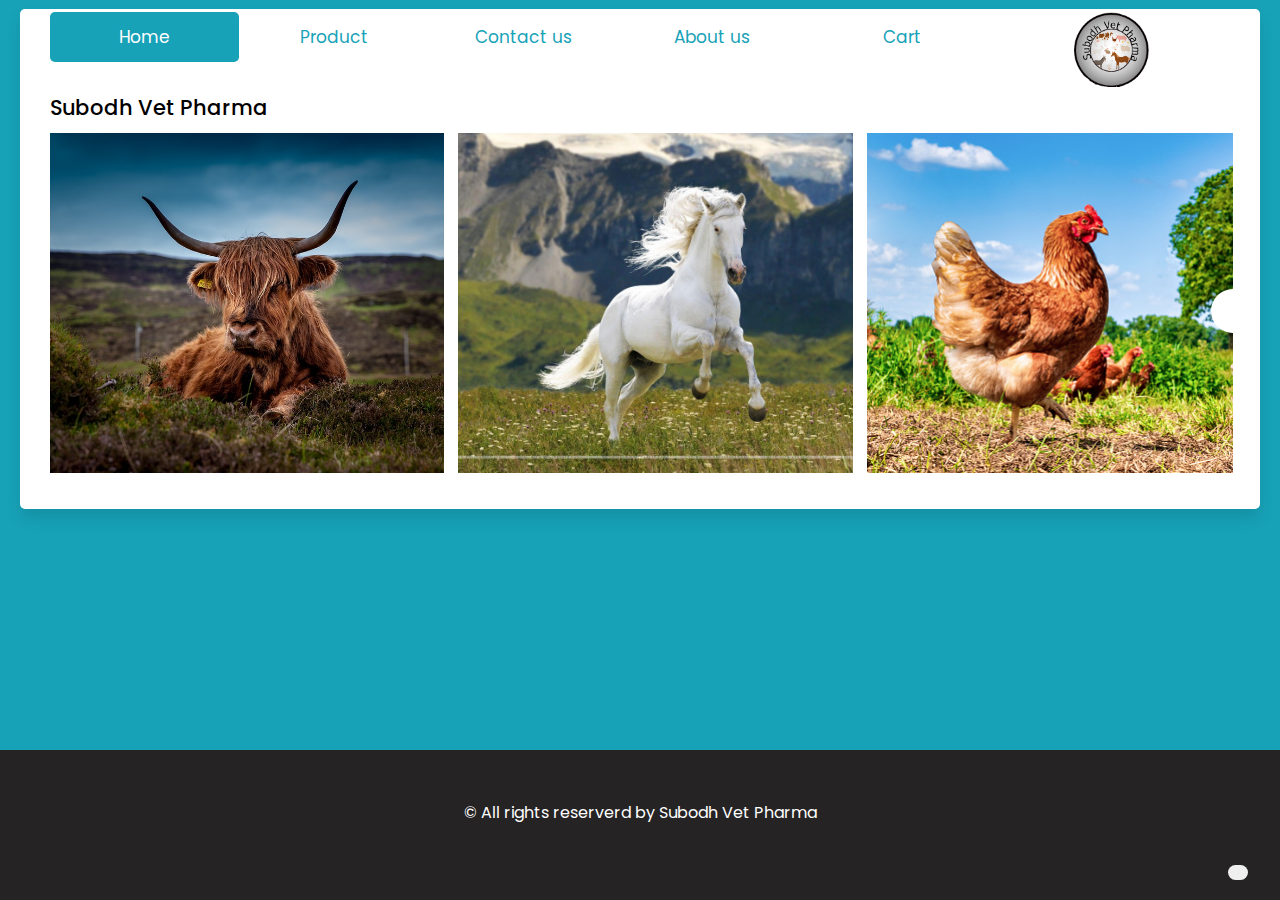
==== index.html @ 76abf984 "ok" ====
<!DOCTYPE html>
<html>
<head>
  <title>Subodh Vet Pharma</title>
  <link rel="shortcut icon" href="images/svp.png" height="10px" width="10px" >
  <meta charset="UTF-8">
    <link rel="stylesheet" href="style/style.css">
    <meta name="viewport" content="width=device-width, initial-scale=1.0">
</head>
<body>
 
  <ul class="notifications"></ul>
  <button class="back-to-top "><ion-icon name="arrow-up-outline"></ion-icon></button>
  <div class="box">
  <div class="wrapper">
   
   
  <a href="#"><img src="images/svp.png" height="80" class="logo"></a>
    <input type="radio" name="slider" checked id="home">
    <input type="radio" name="slider" id="blog">
    <input type="radio" name="slider" id="code">
    <input type="radio" name="slider" id="help">
    <input type="radio" name="slider" id="about">
    <nav>
      <label for="home" class="home">Home</label>
      <label for="blog" class="blog">Product</label>
      <label for="code" class="code">Contact us</label>
      <label for="help" class="help"> About us</label>
      <label for="about" class="about">Cart</label>
      <div class="slider"></div>
    </nav>
    <div>
      <div class="content content-1">
        <div class="title">Subodh Vet Pharma</div>
        <div class="imgslider">
          <ion-icon  id="left" name="arrow-back-outline" class="icon"></ion-icon>
        <div class="carousel">
          <img src="images/animal/cow.png" alt="img" draggable="false">
          <img src="images/animal/horse.png" alt="img" draggable="false">
          <img src="images/animal/hen.png" alt="img" draggable="false">
          <img src="images/animal/dog.png" alt="img" draggable="false">
          <img src="images/animal/cow2.png" alt="img" draggable="false">
          <img src="images/animal/pig .png" alt="img" draggable="false">
          <img src="images/animal/goat.png" alt="img" draggable="false">
          <img src="images/animal/duck.png" alt="img" draggable="false">
          <img src="images/animal/cat.png" alt="img" draggable="false">
         
        </div>
        <ion-icon  id="right" name="arrow-forward-outline" class="icon"></ion-icon>
      </div>
        </div>
      <div class="content content-2">
        <div class="title">All the products available in <i>Subodh-Vet-Pharma</i></div>
        <ol class="products">
          <div class="buttons">
          <li><div class="card" style="float:left;">
            <img class="image" class="image" src="images/1-amoxyvet-150-wsp-100-g1.png" alt="AMOXVET 150 WPS" >
            <h1>AMOXVET</h1>
            <p class="price">Rs100</p>
            <p>this is our products</p>
            <p><button class="btn" id="success">Add to Cart</button></p>
            </div></li>
          <li><div class="card" style="float:left;">
            <img class="image" src="images/1-gentaject-10-inj-100-ml1.png" alt="GENTAJECT 10% Inj" >
            <h1>Gentaject</h1>
           <p class="price">Rs100</p>
            <p>this is our products</p>
            <p><button class="btn" id="success">Add to Cart</button></p>
            </div></li>
          <li><div class="card" style="float:left;clear:none;">
            <img class="image" src="images/1-kepromec-super-inj-10-en-50-ml1.png" alt="KEPROMEC SUPER Inj" style="height: 277px;" >
            <h1>KEPROMEC SUPER</h1>
           <p class="price">Rs100</p>
            <p>this is our products</p>
            <p><button class="btn" id="success" style="margin-top:10px;">Add to Cart</button></p>
            </div></li>
          <li><div class="card" style="float:left;">
            <img class="image" src="images/2-chlor-200-wsp-100-g1.png" alt="CHLOR 200 WSP" >
            <h1>CHLOR</h1>
           <p class="price">Rs100</p>
            <p>this is our products</p>
            <p><button class="btn" id="success">Add to Cart</button></p>
            </div></li>
          <li><div class="card" style="float:left;">
            <img class="image" src="images/5a1502f009629_Fe.B12_Five_71_1_.jpg" alt="Five-fe.B12" >
            <h1>FiveB12</h1>
           <p class="price">Rs100</p>
            <p>this is our products</p>
            <p><button class="btn" id="success">Add to Cart</button></p>
            </div></li>
          <li><div class="card" style="float:left;clear:none;">
            <img class="image" src="images/5cb6c8dda50b4_DHT_Five_25-1.png" alt="images/animal/" >
            <h1>Five-DHT</h1>
           <p class="price">Rs100</p>
            <p>this is our products</p>
            <p><button class="btn" id="success">Add to Cart</button></p>
            </div></li>
          <li><div class="card" style="float:left;">
            <img class="image" src="images/5d47a98e4d4ac_Tylosin_Five-5_1.jpg" alt="images/animal/" >
            <h1>Five-TYLOSIN</h1>
           <p class="price">Rs100</p>
            <p>this is our products</p>
            <p><button class="btn" id="success">Add to Cart</button></p>
            </div></li>
          <li><div class="card" style="float:left;">
            <img class="image" src="images/8-neo-oxy-egg-formula-wsp-100-g-vrijstaand1.jpg" alt="images/animal/" >
            <h1>NEO-OXY</h1>
           <p class="price">Rs100</p>
            <p>this is our products</p>
            <p><button class="btn" id="success">Add to Cart</button></p>
            </div></li>
          <li><div class="card" style="float:left;clear:none;">
            <img class="image" src="images/60a5c3fc696d0_Túi_Five_Anticoccod_A_1kg.jpg" alt="Five-ANTICOCCID.A" >
            <h1>ANTICOCCID.A</h1>
            <p class="price">Rs200</p>
            <p>this is our products</p>
            <p><button class="btn" id="success">Add to Cart</button></p>
            </div></li>
          <li><div class="card" style="float:left;">
            <img class="image" src="images/Amoxy-col-wsp-1000-g-vrij@025x.jpg" alt="images/animal/" >
            <h1>AMOXY-COL WSP</h1>
            <p class="price">Rs200</p>
            <p>this is our products</p>
            <p><button class="btn" id="success">Add to Cart</button></p>
            </div></li>
          <li><div class="card" style="float:left;">
            <img class="image" src="images/Amprolium-20-Oral-1000-ml-vrij@025x.jpg"  alt="AMPROLIUM 20% ORAL" >
            <h1>Amprolium</h1>
            <p class="price">Rs200</p>
            <p>this is our products</p>
            <p><button class="btn" id="success">Add to Cart</button></p>
            </div></li>
          <li><div class="card" style="float:left;clear:none;">
            <img class="image" src="images/Broton 500ml - Front-resize640x948.jpg" alt="images/animal/" >
            <h1>Brotone</h1>
            <p class="price">Rs200</p>
            <p>this is our products</p>
            <p><button class="btn" id="success">Add to Cart</button></p>
            </div></li>


          <li><div class="card"style="float:left;">
            <img class="image" src="images/Calgophos 1l.png" alt="images/animal/" >
            <h1>Calgophos</h1>
            <p class="price">Rs200</p>
            <p>this is our products</p>
            <p><button class="btn" id="success">Add to Cart</button></p>
            </div></li>
          <li><div class="card" style="float:left;">
            <img class="image" src="images/doxy-gen-20-20-100g1.jpg" alt="DOXY-GEN 20/20 WSP" >
            <h1>Doxy-GEN WSP</h1>
            <p class="price">Rs200</p>
            <p>this is our products</p>
            <p><button class="btn" id="success">Add to Cart</button></p>
            </div></li>
        
          <li><div class="card"style="float:left;">
            <img class="image" src="images/kenflox-10-oral-100-1000-ml-20141.jpg" alt="images/animal/" >
            <h1>Kenflox 10 ORAL</h1>
            <p class="price">Rs200</p>
            <p>this is our products</p>
            <p><button class="btn" id="success">Add to Cart</button></p>
            </div></li>
       
         
          <li><div class="card" style="float:left;">
            <img class="image" src="images/Ketochlor_16oz_510X754_102020.png" alt="images/animal/" >
            <h1>Ketochlor</h1>
            <p class="price">Rs200</p>
            <p>this is our products</p>
            <p><button class="btn" id="success">Add to Cart</button></p>
            </div></li>
          <li><div class="card" style="float:left;">
            <img class="image" src="images/levasol-100-g-03-20141.jpg" alt="images/animal/" >
            <h1>Aevasoul 200 wsp</h1>
            <p class="price">Rs200</p>
            <p>this is our products</p>
            <p><button class="btn" id="success">Add to Cart</button></p>
            </div></li>
          <li><div class="card" style="float:left;clear:none;">
            <img class="image" src="images/medicine_ws_-_aliseryl_ws_-_1000g_jar_and_100g_sachet_2.png" alt="images/animal/" >
            <h1>Aliseryl ws</h1>
            <p class="price">Rs200</p>
            <p>this is our products</p>
            <p><button class="btn" id="success">Add to Cart</button></p>
            </div></li>

          <li><div class="card" style="float:left;">
            <img class="image" src="images/medicine_ws_-_amprocox_ws_-_1000g_jar_and_100g_sachet.png" alt="images/animal/" >
            <h1>Amprocox ws</h1>
            <p class="price">Rs200</p>
            <p>this is our products</p>
            <p><button class="btn" id="success">Add to Cart</button></p>
            </div></li>
          <li><div class="card" style="float:left;">
            <img class="image" src="images/medicine_ws_-_biocillin-200_ws_-_1000g_jar_and_100g_sachet.png" alt="images/animal/" >
            <h1>Biocillin-200 ws</h1>
            <p class="price">Rs200</p>
            <p>this is our products</p>
            <p><button class="btn" id="success">Add to Cart</button></p>
            </div></li>
          <li><div class="card" style="float:left;clear:none;">
            <img class="image" src="images/medicine_ws_-_coli-4800_ws_-_1000g_jar_and_100g_sachet.png" alt="images/animal/" >
            <h1>Coli-4800 ws</h1>
            <p class="price">Rs200</p>
            <p>this is our products</p>
            <p><button class="btn" id="success">Add to Cart</button></p>
            </div></li>

          <li><div class="card"style="float:left;">
            <img class="image" src="images/medicine_ws_-_dimoxan_ws_-_1000g_jar_and_100g_sachet.png" alt="images/animal/" >
            <h1>Dimoxan ws</h1>
            <p class="price">Rs200</p>
            <p>this is our products</p>
            <p><button class="btn" id="success">Add to Cart</button></p>
            </div></li>
          <li><div class="card"style="float:left;">
            <img class="image" src="images/medicine_ws_-_doxin-200_ws_-_1000g_jar_and_100g_sachet.png" alt="images/animal/" >
            <h1>Doxin-200 ws</h1>
            <p class="price">Rs200</p>
            <p>this is our products</p>
            <p><button class="btn" id="success">Add to Cart</button></p>
            </div></li>


           <li><div class="card"style="float:left;clear:none;">
            <img class="image" src="images/medicine_ws_-_gallitrim_ws_-_1000g_jar_and_100g_sachet_1.png" alt="images/animal/" >
            <h1>Gallitrim ws</h1>
            <p class="price">Rs200</p>
            <p>this is our products</p>
            <p><button class="btn" id="success">Add to Cart</button></p>
            </div></li>
          <li><div class="card"style="float:left;">
            <img class="image" src="images/medicine_ws_-_gentadox_ws_-_1000g_jar_and_100g_sachet.png" alt="images/animal/" >
            <h1>Gentadox ws</h1>
            <p class="price">Rs200</p>
            <p>this is our products</p>
            <p><button class="btn" id="success">Add to Cart</button></p>
            </div></li>
       

          <li><div class="card"style="float:left;clear:none;">
            <img class="image" src="images/medicine_ws_-_macrolan_ws_-_1000g_jar_and_100g_sachet.png" alt="images/animal/" >
            <h1>Macrolan ws</h1>
            <p class="price">Rs200</p>
            <p>this is our products</p>
            <p><button class="btn" id="success">Add to Cart</button></p>
            </div></li>
          <li><div class="card"style="float:left;">
            <img class="image" src="images/Mentoforte-Liquid1.jpg" alt="images/animal/" >
            <h1>Mentoforte liquid</h1>
            <p class="price">Rs200</p>
            <p>this is our products</p>
            <p><button class="btn" id="success">Add to Cart</button></p>
            </div></li>
          <li><div class="card"style="float:left;">
            <img class="image" src="images/oxy-200-100-g-03-20141.jpg" alt="images/animal/" >
            <h1>Oxy 200 wsp</h1>
            <p class="price">Rs200</p>
            <p>this is our products</p>
            <p><button class="btn" id="success">Add to Cart</button></p>
            </div></li>
          <li><div class="card"style="float:left;clear:none;">
            <img class="image" src="images/Vimeral 1.2.png" alt="images/animal/" >
            <h1>Vimeral</h1>
            <p class="price">Rs200</p>
            <p>this is our products</p>
            <p><button class="btn" id="success">Add to Cart</button></p>
            </div></li>
          <li><div class="card"style="float:left;">
            <img class="image" src="images/medicine_oral_-_intracox_oral_-_1000ml_-_500ml_-_1000ml.png" alt="images/animal/" >
            <h1>Intracox oral</h1>
            <p class="price">Rs200</p>
            <p>this is our products</p>
            <p><button class="btn" id="success">Add to Cart</button></p>
            </div></li>

          <li><div class="card"style="float:left;">
            <img class="image" src="images/medicine_ws_-_flumesol-200_ws_-_1000g_jar_and_100g_sachet.png" alt="images/animal/" >
            <h1>Flumesol 200 ws</h1>
            <p class="price">Rs200</p>
            <p>this is our products</p>
            <p><button class="btn" id="success"> Add to Cart</button></p>
            </div></li>
          <li><div class="card"style="float:left;clear:none;">
            <img class="image" src="images/medicine_ws_-_leva-200_ws_-_1000g_jar_and_100g_sachet.png" alt="images/animal/" >
            <h1>Leva-200 ws</h1>
            <p class="price">Rs200</p>
            <p>this is our products</p>
            <p><button class="btn" id="success">Add to Cart</button></p>
            </div></li>
          <li><div class="card"style="float:left;">
            <img class="image" src="images/medicine_ws_-_limoxin-400_ws_-_1000g_jar_and_100g_sachet.png" alt="images/animal/" >
            <h1>Limoxin 400 ws</h1>
            <p class="price">Rs200</p>
            <p>this is our products</p>
            <p><button class="btn" id="success">Add to Cart</button></p>
            </div></li>
          <li><div class="card"style="float:left;">
            <img class="image" src="images/medicine_ws_-_nemovit_ws_-_1000g_jar_and_100g_sachet.png" alt="images/animal/" >
            <h1>Nemovit ws</h1>
            <p class="price">Rs200</p>
            <p>this is our products</p>
            <p><button class="btn" id="success">Add to Cart</button></p>
            </div></li>
            <li><div class="card"style="float:left;">
              <img class="image" src="images/Restobal.png" alt="images/animal/" >
              <h1>Restobal</h1>
              <p class="price">Rs200</p>
              <p>this is our products</p>
              <p><button class="btn" id="success">Add to Cart</button></p>
              </div></li>
              <li><div class="card"style="float:left;clear:none;">
                <img class="image" src="images/respzz.png" alt="images/animal/" >
                <h1>Respzz</h1>
                <p class="price">Rs200</p>
                <p>this is our products</p>
                <p><button class="btn" id="success">Add to Cart</button></p>
                </div></li>
              </div>
                </ol>
       <p style="font-size:30px;color:white;">products.</p>
        </div>
      <div class="content content-3">
        <div class="title" >In case of any problem leave us a message below.</div>
        
          <div class="container">
             <div class="column">
                 <div class="container">
      <form >
        <label for="fname">First Name</label>
        <input type="text" id="fname" name="firstname" placeholder="Your name.." required>
    
        <label for="lname">Last Name</label>
        <input type="text" id="lname" name="lastname" placeholder="Your last name.." required>

        <label for="lname">E-mail</label>
        <input type="text" id="E-mail" name="E-mail" placeholder="Your E-mail.." required>

        <label for="country">Country</label>
        <select id="country" name="country" >
          <option value="nepal">Nepal</option>
          <option value="india">India</option>
     
        </select>
    
        <label for="subject">Subject</label>
        <textarea id="subject" name="subject" placeholder="Write something.." style="height:200px"></textarea>
    
        <input type="submit" value="Submit">
    
      </form>
    </div>
  </div>
 
</div>

        </div>
<div class="content content-4">
       
        <div class="our">

        </div>
        
          <div class="about-section">
        
          </div>
          <h2 class="team">Our Team</h2>
        <div class="ox" style="float:left;">
          <img src="images/subodh.png" alt="Govinda" style="width:100%;height:347px;">
          <h1>Govinda Prasad Aryal</h1>
          <p class="title">CEO & Founder</p>          
          <button class="ok" onclick="mail()">Contact</button >
        </div>
        <p style="color:white">subodh is a good boy</p>
        
</div>
    <div class="footer">
   <p class="blank">
    
       <a href="mailto:aryalsubodh4@gmail.com"><ion-icon name="mail-outline" size="large" class="mail"></ion-icon></a>
      <a href="https://www.facebook.com/people/Subodh-Vet-Pharma/100054620477006/"><ion-icon name="logo-facebook" class="facebook" size="large"></ion-icon></a>                              
      <p class="symbol">&copy All rights reserverd by Subodh Vet Pharma</p>
    
    </div>

 <script src="script/script.js"></script>
  <script type="module" src="https://unpkg.com/ionicons@5.5.2/dist/ionicons/ionicons.esm.js"></script>
  <script nomodule src="https://unpkg.com/ionicons@5.5.2/dist/ionicons/ionicons.js"></script>

</body>
</html>
---- style/style.css ----
@import url('https://fonts.googleapis.com/css?family=Poppins:400,500,600,700&display=swap');


*{
  margin: 0;
  padding: 0;
  box-sizing: border-box;
  font-family: 'Poppins', sans-serif;
  
}
body{

  background: #17a2b8;
}
.box {
  padding: 0 20px;
}
::selection{
  background: rgba(23,162,184,0.3);
}
.wrapper{
  
  max-width: 100%;
    width: 100%;
    margin: 9px auto;
    padding: 3px 27px 20px 30px;
    margin-bottom: 160px;
    border-radius: 5px;
    background: #fff;
  box-shadow: 0px 10px 15px rgba(0,0,0,0.1);
}
.wrapper header{
padding-top:5px ;
}
.wrapper nav{
  position: relative;
  width: 80%;
  height: 50px;
  display: flex;
  align-items: center;
}
.wrapper nav label{
  display: block;
  height: 100%;
  width: 100%;
  text-align: center;
  line-height: 50px;
  cursor: pointer;
  position: relative;
  z-index: 1;
  color: #17a2b8;
  font-size: 17px;
  border-radius: 5px;
  margin: 0 5px;
  transition: all 0.3s ease;
}
.wrapper nav label:hover{
  background: rgba(23,162,184,0.3);
}
#home:checked ~ nav label.home,
#blog:checked ~ nav label.blog,
#code:checked ~ nav label.code,
#help:checked ~ nav label.help,
  #about:checked ~ nav label.about{
  color: #fff;
}
nav label .icon{
  padding-right: 7px;
}
nav .slider{
  position: absolute;
  height: 100%;
  width: 20%;
  left: 0;
  bottom: 0;
  z-index: 0;
  border-radius: 5px;
  background: #17a2b8;
  transition: all 0.3s ease;
}
input[type="radio"]{
  display: none;
}
#blog:checked ~ nav .slider{
  left: 20%;
}
#code:checked ~ nav .slider{
  left: 40%;
}
#help:checked ~ nav .slider{
  left: 60%;
}
#about:checked ~ nav .slider{
  left: 80%;
}
div .content{
  display: none;
  background: #fff;
}
#home:checked ~ div .content-1,
#blog:checked ~ div .content-2,
#code:checked ~ div .content-3,
#help:checked ~ div .content-4,
#about:checked ~ div .content-5{
  display: block;
}
div .content .title{
  font-size: 21px;
  font-weight: 500;
  margin: 30px 0 10px 0;
}
div .content p{
text-align: justify;
}
.logo {
  position:absolute; 
margin-top:-15x;
margin-left:80%;
padding-bottom:5px;
z-index: 1;
}

  

.footer{
  width: 100%;
  height: 150px;
  background: #252324;
  position: fixed; left: 0; bottom: 0;
  z-index: -1;
  text-align: center;
  padding-top:30px;
}

.facebook{
  color:black;
  background-color:white;
  border: 0px none;
  border-radius:50px;
  

}
.mail {
  color:black;
  background-color:white;
  border: 0px none;
  border-radius:10px;
}
.mail:hover {
 color: brown;
}
.facebook:hover {
  color:#1877f2;
 
}
.symbol {
  padding-top: 20px;
  color:white;
  border:1px none;
  background-color:  #252324;
}

.card {
  box-shadow: 0 4px 8px 0 rgba(0, 0, 0, 0.2);
  max-width: 300px;
  margin-left:80px;
  margin-bottom: 30px;
  text-align: center;
  height:450px;
}

.price {
  color: grey;
  font-size: 22px;
  text-align: center;
}

.card button {

  padding: 12px;
  color: white;
  background-color: #000;
  text-align: center;
  cursor: pointer;
  width: 100%;
  font-size: 18px;
}

.card button:hover {
  opacity: 0.7;
}
.products li {

  list-style: none;
}
.image{
  height:286px;
  width:300px;
}
.back-to-top {
  position: fixed;
  right: 2rem;
  bottom: 20px;
  border:0px none;
  border-radius: 20px ;
  padding: 10px 10px 5px 10px;
  cursor: pointer;
  transition: opacity 0.5s;
}

.back-to-top:hover {
  opacity: 1;
  background-color: red;
}

input[type=text], select, textarea {
  width: 100%;
  padding: 12px;
  border: 1px solid #ccc;
  border-radius: 10px;
  margin-top: 6px;
  margin-bottom: 16px;
  resize: vertical;
}

input[type=submit] {
  background-color:#17a2b8;
  padding: 12px 20px;
  border: none;
  border-radius: 10px;
  cursor: pointer;
}

.container {
  margin-top: 10px;
  border-radius: 5px;

}
.column {
 
  margin-top: 6px;
  padding: 0% 25%;
}
.ox {
  box-shadow: 0 4px 8px 0 rgba(0, 0, 0, 0.2);
  width: 300px;
  margin-left: 100px;
  text-align: center;
  
}
.ok {
  border: none;
  outline: 10px;
  display: inline-block;
  padding: 10px;
  color: white;
  background-color: #000;
  text-align: center;
  cursor: pointer;
  width: 100%;
  font-size: 20px;
}
.our {
  font-family: Arial, Helvetica, sans-serif;
  margin: 0;
}


.about-section {
text-align: center;
  background-color: #474e5d;
  margin-top: 30px;
  color: white;
}

@media screen and (max-width: 650px) {
  .column {
    width: 100%;
    display: block;
  }
}
.ok:hover, a:hover {
  opacity: 0.7;
}
.team{
 padding-top:30px;
 padding-bottom: 20px;
  text-align:center
}

.b {
  display: flex;
  padding: 0 35px;
  min-height: 100vh;
  align-items: center;
  justify-content: center;
  background: #343F4F;
}
.imgslider{
  display: flex;
  max-width: 1200px;
  position: relative;
}
.imgslider .icon{
  top: 50%;
  height: 44px;
  width: 44px;
  color: #343F4F;
  cursor: pointer;
  font-size: 1.15rem;
  position: absolute;
  text-align: center;
  line-height: 44px;
  background: #fff;
  border-radius: 50%;
  transform: translateY(-50%);
  transition: transform 0.1s linear;
}
.imgslider .icon:active{
  transform: translateY(-50%) scale(0.9);
}
.imgslider .icon:hover{
  background: #f2f2f2;
}
.imgslider .icon:first-child{
  left: -22px;
  display: none;
}
.imgslider .icon:last-child{
  right: -22px;
}
.imgslider .carousel{
  font-size: 0px;
  cursor: pointer;
  overflow: hidden;
  white-space: nowrap;
  scroll-behavior: smooth;
}
.carousel.dragging{
  cursor: grab;
  scroll-behavior: auto;
}
.carousel.dragging img{
  pointer-events: none;
}
.carousel img{
  height: 340px;
  object-fit: cover;
  user-select: none;
  margin-left: 14px;
  width: calc(100% / 3);
}
.carousel img:first-child{
  margin-left: 0px;
}

@media screen and (max-width: 900px) {
  .carousel img{
    width: calc(100% / 2);
  }
}

@media screen and (max-width: 550px) {
  .carousel img{
    width: 100%;
  }
}

.notifications {
  position: fixed;
  top: 0px;
  right: 20px;

}
.notifications :where(.toast, .column) {
  display: flex;
  align-items: center;
  color: white;
}
.notifications .toast {
  width: 400px;
  position: relative;
  overflow: hidden;
  list-style: none;
  border-radius: 5px;
  opacity: 1;
  margin-bottom: 10px;
  background-color:black ;
  justify-content: space-between;
  animation: show_toast 0.3s ease forwards;
}
@keyframes show_toast {
  0% {
    transform: translateX(100%);
  }
  40% {
    transform: translateX(-5%);
  }
  80% {
    transform: translateX(0%);
  }
  100% {
    transform: translateX(-10px);
  }
}
.notifications .toast.hide {
  animation: hide_toast 0.3s ease forwards;
}
@keyframes hide_toast {
  0% {
    transform: translateX(-10px);
  }
  40% {
    transform: translateX(0%);
  }
  80% {
    transform: translateX(-5%);
  }
  100% {
    transform: translateX(calc(100% + 20px));
  }
}
.toast:before {
  position: absolute;
  content: "";
  height: 3px;
  width: 100%;
  bottom: 0px;
  opacity: 1;
  left: 0px;
  animation: progress 5s linear forwards;
}
@keyframes progress {
  100% {
    width: 0%;
  }
}
.toast:before {
  background-color:  #0ABF30;
}
.toast .column span {
  font-size: 1.07rem;
  margin-left: 12px;
}

@media screen and (max-width: 530px) {
  .notifications {
    
    color: white;
  }
  .notifications .toast {
    width: 100%;
    font-size: 1rem;
    margin-left: 20px;
  }
 
  
}
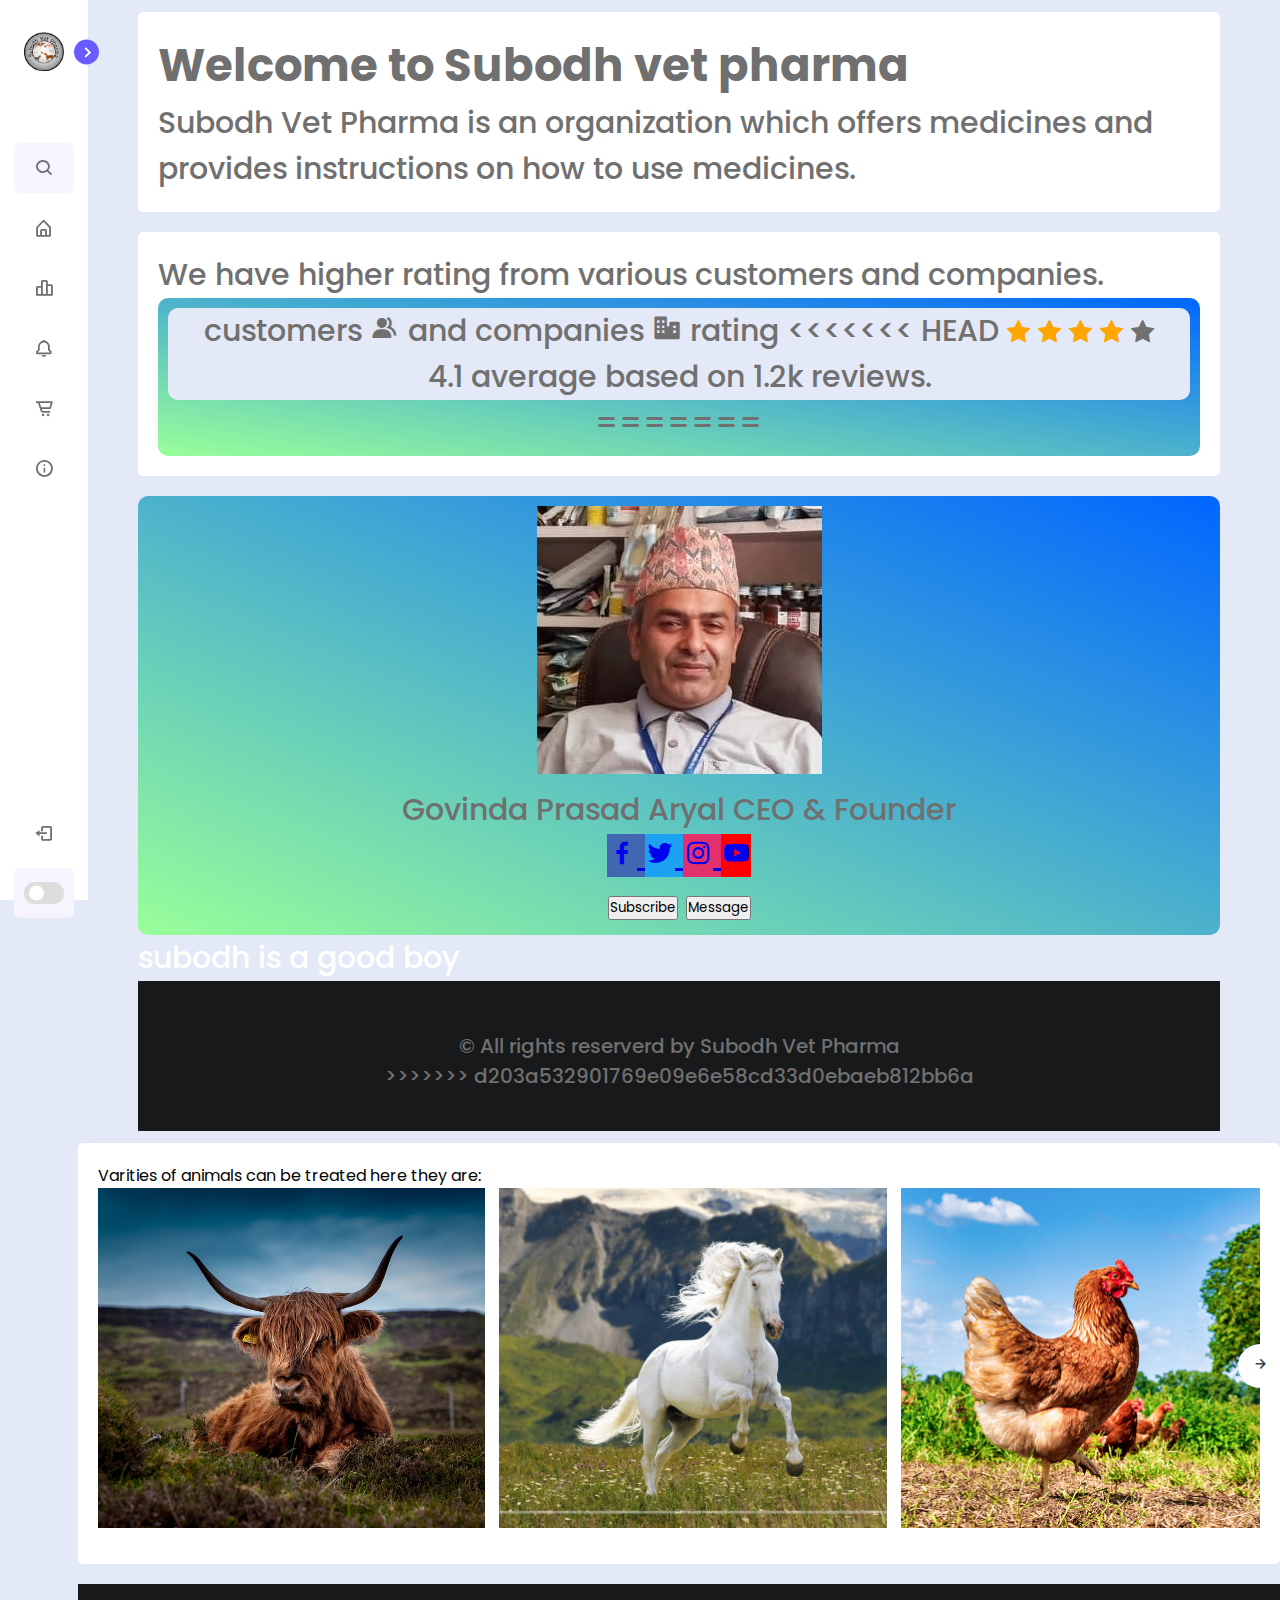
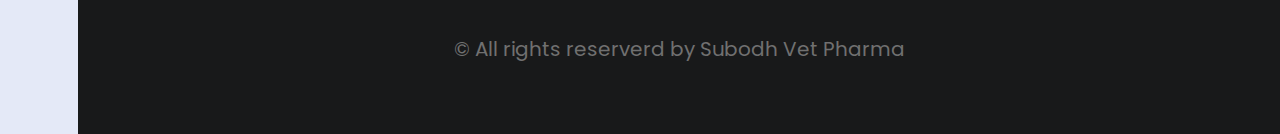
==== commit 9cf264b2: "ok" ====
--- a/index.html
+++ b/index.html
@@ -1,358 +1,134 @@
+
 <!DOCTYPE html>
-<html>
+<html lang="en">
 <head>
-  <title>Subodh Vet Pharma</title>
-  <link rel="shortcut icon" href="images/svp.png" height="10px" width="10px" >
-  <meta charset="UTF-8">
-    <link rel="stylesheet" href="style/style.css">
+    <link rel="stylesheet" href="https://cdnjs.cloudflare.com/ajax/libs/font-awesome/4.7.0/css/font-awesome.min.css">
+    <meta charset="UTF-8">
+    <meta http-equiv="X-UA-Compatible" content="IE=edge">
     <meta name="viewport" content="width=device-width, initial-scale=1.0">
+   
+    <link rel="stylesheet" href="style.css">
+    <link href='https://unpkg.com/boxicons@2.1.1/css/boxicons.min.css' rel='stylesheet'>
+    
+    <title>Subodh Vet Pharma | Home</title> 
 </head>
 <body>
+    <nav class="sidebar close">
+        <header>
+            <div class="image-text">
+                <span class="image">
+                    <img src="images/svp.png" alt="">
+                </span>
+
+                <div class="text logo-text">
+                    <span class="name">Subodh Vet</span>
+                    <span class="name">Pharma</span>
+                    <hr>
+                    <span class="profession">Govinda Aryal</span>
+                </div>
+            </div>
+
+            <i class='bx bx-chevron-right toggle'></i>
+        </header>
+
+        <div class="menu-bar">
+            <div class="menu">
+
+                <li class="search-box">
+                    <i class='bx bx-search icon'></i>
+                    <input id="searchbar" onkeyup="search()" type="text" placeholder="Search...">
+                </li>
+
+                <ul class="menu-links">
+                    <li class="nav-link">
+                        <a href="index.html">
+                            <i class='bx bx-home-alt icon' ></i>
+                            <span class="text nav-text">Home</span>
+                        </a>
+                    </li>
+
+                    <li class="nav-link">
+                        <a href="product.html">
+                            <i class='bx bx-bar-chart-alt-2 icon' ></i>
+                            <span class="text nav-text">Products</span>
+                        </a>
+                    </li>
+
+                    <li class="nav-link">
+                        <a href="news.html">
+                            <i class='bx bx-bell icon'></i>
+                            <span class="text nav-text">News</span>
+                        </a>
+                    </li>
+
+                    <li class="nav-link">
+                        <a href="cart.html">
+                            <i class='bx bx-cart-alt icon' ></i>
+                            <span class="text nav-text">Cart</span>
+                        </a>
+                    </li>
+
+                   
+
+                    <li class="nav-link">
+                        <a href="help.html">
+                            <i class='bx bx-info-circle icon' ></i>
+                            <span class="text nav-text">Help</span>
+                        </a>
+                    </li>
+
+                </ul>
+            </div>
+
+            <div class="bottom-content">
+                <li class="">
+                    <a href="#">
+                        <i class='bx bx-log-out icon' ></i>
+                        <span class="text nav-text">Logout</span>
+                    </a>
+                </li>
+
+                <li class="mode">
+                    <div class="sun-moon">
+                        <i class='bx bx-moon icon moon'></i>
+                        <i class='bx bx-sun icon sun'></i>
+                    </div>
+                    <span class="mode-text text">Dark mode</span>
+
+                    <div class="toggle-switch">
+                        <span class="switch"></span>
+                    </div>
+                </li>
+                
+            </div>
+        </div>
+
+    </nav>
+
+    <section class="home">
+        <div class="text">
+         
+            <div class="container">
+              <h2>Welcome to <span>Subodh vet pharma</span></h2>
+              <p>Subodh Vet Pharma is an organization which offers medicines and provides instructions on how to use medicines.</p>
+            </div>
+
+            <div class="container2">
+We have higher rating from various customers and companies.
+
+<div class="b">
+    <div class="c">
+    <span class="people">customers <i class='bx bxs-group'></i> and companies <i class='bx bxs-business'></i> rating </span>
  
-  <ul class="notifications"></ul>
-  <button class="back-to-top "><ion-icon name="arrow-up-outline"></ion-icon></button>
-  <div class="box">
-  <div class="wrapper">
-   
-   
-  <a href="#"><img src="images/svp.png" height="80" class="logo"></a>
-    <input type="radio" name="slider" checked id="home">
-    <input type="radio" name="slider" id="blog">
-    <input type="radio" name="slider" id="code">
-    <input type="radio" name="slider" id="help">
-    <input type="radio" name="slider" id="about">
-    <nav>
-      <label for="home" class="home">Home</label>
-      <label for="blog" class="blog">Product</label>
-      <label for="code" class="code">Contact us</label>
-      <label for="help" class="help"> About us</label>
-      <label for="about" class="about">Cart</label>
-      <div class="slider"></div>
-    </nav>
-    <div>
-      <div class="content content-1">
-        <div class="title">Subodh Vet Pharma</div>
-        <div class="imgslider">
-          <ion-icon  id="left" name="arrow-back-outline" class="icon"></ion-icon>
-        <div class="carousel">
-          <img src="images/animal/cow.png" alt="img" draggable="false">
-          <img src="images/animal/horse.png" alt="img" draggable="false">
-          <img src="images/animal/hen.png" alt="img" draggable="false">
-          <img src="images/animal/dog.png" alt="img" draggable="false">
-          <img src="images/animal/cow2.png" alt="img" draggable="false">
-          <img src="images/animal/pig .png" alt="img" draggable="false">
-          <img src="images/animal/goat.png" alt="img" draggable="false">
-          <img src="images/animal/duck.png" alt="img" draggable="false">
-          <img src="images/animal/cat.png" alt="img" draggable="false">
-         
-        </div>
-        <ion-icon  id="right" name="arrow-forward-outline" class="icon"></ion-icon>
-      </div>
-        </div>
-      <div class="content content-2">
-        <div class="title">All the products available in <i>Subodh-Vet-Pharma</i></div>
-        <ol class="products">
-          <div class="buttons">
-          <li><div class="card" style="float:left;">
-            <img class="image" class="image" src="images/1-amoxyvet-150-wsp-100-g1.png" alt="AMOXVET 150 WPS" >
-            <h1>AMOXVET</h1>
-            <p class="price">Rs100</p>
-            <p>this is our products</p>
-            <p><button class="btn" id="success">Add to Cart</button></p>
-            </div></li>
-          <li><div class="card" style="float:left;">
-            <img class="image" src="images/1-gentaject-10-inj-100-ml1.png" alt="GENTAJECT 10% Inj" >
-            <h1>Gentaject</h1>
-           <p class="price">Rs100</p>
-            <p>this is our products</p>
-            <p><button class="btn" id="success">Add to Cart</button></p>
-            </div></li>
-          <li><div class="card" style="float:left;clear:none;">
-            <img class="image" src="images/1-kepromec-super-inj-10-en-50-ml1.png" alt="KEPROMEC SUPER Inj" style="height: 277px;" >
-            <h1>KEPROMEC SUPER</h1>
-           <p class="price">Rs100</p>
-            <p>this is our products</p>
-            <p><button class="btn" id="success" style="margin-top:10px;">Add to Cart</button></p>
-            </div></li>
-          <li><div class="card" style="float:left;">
-            <img class="image" src="images/2-chlor-200-wsp-100-g1.png" alt="CHLOR 200 WSP" >
-            <h1>CHLOR</h1>
-           <p class="price">Rs100</p>
-            <p>this is our products</p>
-            <p><button class="btn" id="success">Add to Cart</button></p>
-            </div></li>
-          <li><div class="card" style="float:left;">
-            <img class="image" src="images/5a1502f009629_Fe.B12_Five_71_1_.jpg" alt="Five-fe.B12" >
-            <h1>FiveB12</h1>
-           <p class="price">Rs100</p>
-            <p>this is our products</p>
-            <p><button class="btn" id="success">Add to Cart</button></p>
-            </div></li>
-          <li><div class="card" style="float:left;clear:none;">
-            <img class="image" src="images/5cb6c8dda50b4_DHT_Five_25-1.png" alt="images/animal/" >
-            <h1>Five-DHT</h1>
-           <p class="price">Rs100</p>
-            <p>this is our products</p>
-            <p><button class="btn" id="success">Add to Cart</button></p>
-            </div></li>
-          <li><div class="card" style="float:left;">
-            <img class="image" src="images/5d47a98e4d4ac_Tylosin_Five-5_1.jpg" alt="images/animal/" >
-            <h1>Five-TYLOSIN</h1>
-           <p class="price">Rs100</p>
-            <p>this is our products</p>
-            <p><button class="btn" id="success">Add to Cart</button></p>
-            </div></li>
-          <li><div class="card" style="float:left;">
-            <img class="image" src="images/8-neo-oxy-egg-formula-wsp-100-g-vrijstaand1.jpg" alt="images/animal/" >
-            <h1>NEO-OXY</h1>
-           <p class="price">Rs100</p>
-            <p>this is our products</p>
-            <p><button class="btn" id="success">Add to Cart</button></p>
-            </div></li>
-          <li><div class="card" style="float:left;clear:none;">
-            <img class="image" src="images/60a5c3fc696d0_Túi_Five_Anticoccod_A_1kg.jpg" alt="Five-ANTICOCCID.A" >
-            <h1>ANTICOCCID.A</h1>
-            <p class="price">Rs200</p>
-            <p>this is our products</p>
-            <p><button class="btn" id="success">Add to Cart</button></p>
-            </div></li>
-          <li><div class="card" style="float:left;">
-            <img class="image" src="images/Amoxy-col-wsp-1000-g-vrij@025x.jpg" alt="images/animal/" >
-            <h1>AMOXY-COL WSP</h1>
-            <p class="price">Rs200</p>
-            <p>this is our products</p>
-            <p><button class="btn" id="success">Add to Cart</button></p>
-            </div></li>
-          <li><div class="card" style="float:left;">
-            <img class="image" src="images/Amprolium-20-Oral-1000-ml-vrij@025x.jpg"  alt="AMPROLIUM 20% ORAL" >
-            <h1>Amprolium</h1>
-            <p class="price">Rs200</p>
-            <p>this is our products</p>
-            <p><button class="btn" id="success">Add to Cart</button></p>
-            </div></li>
-          <li><div class="card" style="float:left;clear:none;">
-            <img class="image" src="images/Broton 500ml - Front-resize640x948.jpg" alt="images/animal/" >
-            <h1>Brotone</h1>
-            <p class="price">Rs200</p>
-            <p>this is our products</p>
-            <p><button class="btn" id="success">Add to Cart</button></p>
-            </div></li>
-
-
-          <li><div class="card"style="float:left;">
-            <img class="image" src="images/Calgophos 1l.png" alt="images/animal/" >
-            <h1>Calgophos</h1>
-            <p class="price">Rs200</p>
-            <p>this is our products</p>
-            <p><button class="btn" id="success">Add to Cart</button></p>
-            </div></li>
-          <li><div class="card" style="float:left;">
-            <img class="image" src="images/doxy-gen-20-20-100g1.jpg" alt="DOXY-GEN 20/20 WSP" >
-            <h1>Doxy-GEN WSP</h1>
-            <p class="price">Rs200</p>
-            <p>this is our products</p>
-            <p><button class="btn" id="success">Add to Cart</button></p>
-            </div></li>
-        
-          <li><div class="card"style="float:left;">
-            <img class="image" src="images/kenflox-10-oral-100-1000-ml-20141.jpg" alt="images/animal/" >
-            <h1>Kenflox 10 ORAL</h1>
-            <p class="price">Rs200</p>
-            <p>this is our products</p>
-            <p><button class="btn" id="success">Add to Cart</button></p>
-            </div></li>
-       
-         
-          <li><div class="card" style="float:left;">
-            <img class="image" src="images/Ketochlor_16oz_510X754_102020.png" alt="images/animal/" >
-            <h1>Ketochlor</h1>
-            <p class="price">Rs200</p>
-            <p>this is our products</p>
-            <p><button class="btn" id="success">Add to Cart</button></p>
-            </div></li>
-          <li><div class="card" style="float:left;">
-            <img class="image" src="images/levasol-100-g-03-20141.jpg" alt="images/animal/" >
-            <h1>Aevasoul 200 wsp</h1>
-            <p class="price">Rs200</p>
-            <p>this is our products</p>
-            <p><button class="btn" id="success">Add to Cart</button></p>
-            </div></li>
-          <li><div class="card" style="float:left;clear:none;">
-            <img class="image" src="images/medicine_ws_-_aliseryl_ws_-_1000g_jar_and_100g_sachet_2.png" alt="images/animal/" >
-            <h1>Aliseryl ws</h1>
-            <p class="price">Rs200</p>
-            <p>this is our products</p>
-            <p><button class="btn" id="success">Add to Cart</button></p>
-            </div></li>
-
-          <li><div class="card" style="float:left;">
-            <img class="image" src="images/medicine_ws_-_amprocox_ws_-_1000g_jar_and_100g_sachet.png" alt="images/animal/" >
-            <h1>Amprocox ws</h1>
-            <p class="price">Rs200</p>
-            <p>this is our products</p>
-            <p><button class="btn" id="success">Add to Cart</button></p>
-            </div></li>
-          <li><div class="card" style="float:left;">
-            <img class="image" src="images/medicine_ws_-_biocillin-200_ws_-_1000g_jar_and_100g_sachet.png" alt="images/animal/" >
-            <h1>Biocillin-200 ws</h1>
-            <p class="price">Rs200</p>
-            <p>this is our products</p>
-            <p><button class="btn" id="success">Add to Cart</button></p>
-            </div></li>
-          <li><div class="card" style="float:left;clear:none;">
-            <img class="image" src="images/medicine_ws_-_coli-4800_ws_-_1000g_jar_and_100g_sachet.png" alt="images/animal/" >
-            <h1>Coli-4800 ws</h1>
-            <p class="price">Rs200</p>
-            <p>this is our products</p>
-            <p><button class="btn" id="success">Add to Cart</button></p>
-            </div></li>
-
-          <li><div class="card"style="float:left;">
-            <img class="image" src="images/medicine_ws_-_dimoxan_ws_-_1000g_jar_and_100g_sachet.png" alt="images/animal/" >
-            <h1>Dimoxan ws</h1>
-            <p class="price">Rs200</p>
-            <p>this is our products</p>
-            <p><button class="btn" id="success">Add to Cart</button></p>
-            </div></li>
-          <li><div class="card"style="float:left;">
-            <img class="image" src="images/medicine_ws_-_doxin-200_ws_-_1000g_jar_and_100g_sachet.png" alt="images/animal/" >
-            <h1>Doxin-200 ws</h1>
-            <p class="price">Rs200</p>
-            <p>this is our products</p>
-            <p><button class="btn" id="success">Add to Cart</button></p>
-            </div></li>
-
-
-           <li><div class="card"style="float:left;clear:none;">
-            <img class="image" src="images/medicine_ws_-_gallitrim_ws_-_1000g_jar_and_100g_sachet_1.png" alt="images/animal/" >
-            <h1>Gallitrim ws</h1>
-            <p class="price">Rs200</p>
-            <p>this is our products</p>
-            <p><button class="btn" id="success">Add to Cart</button></p>
-            </div></li>
-          <li><div class="card"style="float:left;">
-            <img class="image" src="images/medicine_ws_-_gentadox_ws_-_1000g_jar_and_100g_sachet.png" alt="images/animal/" >
-            <h1>Gentadox ws</h1>
-            <p class="price">Rs200</p>
-            <p>this is our products</p>
-            <p><button class="btn" id="success">Add to Cart</button></p>
-            </div></li>
-       
-
-          <li><div class="card"style="float:left;clear:none;">
-            <img class="image" src="images/medicine_ws_-_macrolan_ws_-_1000g_jar_and_100g_sachet.png" alt="images/animal/" >
-            <h1>Macrolan ws</h1>
-            <p class="price">Rs200</p>
-            <p>this is our products</p>
-            <p><button class="btn" id="success">Add to Cart</button></p>
-            </div></li>
-          <li><div class="card"style="float:left;">
-            <img class="image" src="images/Mentoforte-Liquid1.jpg" alt="images/animal/" >
-            <h1>Mentoforte liquid</h1>
-            <p class="price">Rs200</p>
-            <p>this is our products</p>
-            <p><button class="btn" id="success">Add to Cart</button></p>
-            </div></li>
-          <li><div class="card"style="float:left;">
-            <img class="image" src="images/oxy-200-100-g-03-20141.jpg" alt="images/animal/" >
-            <h1>Oxy 200 wsp</h1>
-            <p class="price">Rs200</p>
-            <p>this is our products</p>
-            <p><button class="btn" id="success">Add to Cart</button></p>
-            </div></li>
-          <li><div class="card"style="float:left;clear:none;">
-            <img class="image" src="images/Vimeral 1.2.png" alt="images/animal/" >
-            <h1>Vimeral</h1>
-            <p class="price">Rs200</p>
-            <p>this is our products</p>
-            <p><button class="btn" id="success">Add to Cart</button></p>
-            </div></li>
-          <li><div class="card"style="float:left;">
-            <img class="image" src="images/medicine_oral_-_intracox_oral_-_1000ml_-_500ml_-_1000ml.png" alt="images/animal/" >
-            <h1>Intracox oral</h1>
-            <p class="price">Rs200</p>
-            <p>this is our products</p>
-            <p><button class="btn" id="success">Add to Cart</button></p>
-            </div></li>
-
-          <li><div class="card"style="float:left;">
-            <img class="image" src="images/medicine_ws_-_flumesol-200_ws_-_1000g_jar_and_100g_sachet.png" alt="images/animal/" >
-            <h1>Flumesol 200 ws</h1>
-            <p class="price">Rs200</p>
-            <p>this is our products</p>
-            <p><button class="btn" id="success"> Add to Cart</button></p>
-            </div></li>
-          <li><div class="card"style="float:left;clear:none;">
-            <img class="image" src="images/medicine_ws_-_leva-200_ws_-_1000g_jar_and_100g_sachet.png" alt="images/animal/" >
-            <h1>Leva-200 ws</h1>
-            <p class="price">Rs200</p>
-            <p>this is our products</p>
-            <p><button class="btn" id="success">Add to Cart</button></p>
-            </div></li>
-          <li><div class="card"style="float:left;">
-            <img class="image" src="images/medicine_ws_-_limoxin-400_ws_-_1000g_jar_and_100g_sachet.png" alt="images/animal/" >
-            <h1>Limoxin 400 ws</h1>
-            <p class="price">Rs200</p>
-            <p>this is our products</p>
-            <p><button class="btn" id="success">Add to Cart</button></p>
-            </div></li>
-          <li><div class="card"style="float:left;">
-            <img class="image" src="images/medicine_ws_-_nemovit_ws_-_1000g_jar_and_100g_sachet.png" alt="images/animal/" >
-            <h1>Nemovit ws</h1>
-            <p class="price">Rs200</p>
-            <p>this is our products</p>
-            <p><button class="btn" id="success">Add to Cart</button></p>
-            </div></li>
-            <li><div class="card"style="float:left;">
-              <img class="image" src="images/Restobal.png" alt="images/animal/" >
-              <h1>Restobal</h1>
-              <p class="price">Rs200</p>
-              <p>this is our products</p>
-              <p><button class="btn" id="success">Add to Cart</button></p>
-              </div></li>
-              <li><div class="card"style="float:left;clear:none;">
-                <img class="image" src="images/respzz.png" alt="images/animal/" >
-                <h1>Respzz</h1>
-                <p class="price">Rs200</p>
-                <p>this is our products</p>
-                <p><button class="btn" id="success">Add to Cart</button></p>
-                </div></li>
-              </div>
-                </ol>
-       <p style="font-size:30px;color:white;">products.</p>
-        </div>
-      <div class="content content-3">
-        <div class="title" >In case of any problem leave us a message below.</div>
-        
-          <div class="container">
-             <div class="column">
-                 <div class="container">
-      <form >
-        <label for="fname">First Name</label>
-        <input type="text" id="fname" name="firstname" placeholder="Your name.." required>
-    
-        <label for="lname">Last Name</label>
-        <input type="text" id="lname" name="lastname" placeholder="Your last name.." required>
-
-        <label for="lname">E-mail</label>
-        <input type="text" id="E-mail" name="E-mail" placeholder="Your E-mail.." required>
-
-        <label for="country">Country</label>
-        <select id="country" name="country" >
-          <option value="nepal">Nepal</option>
-          <option value="india">India</option>
-     
-        </select>
-    
-        <label for="subject">Subject</label>
-        <textarea id="subject" name="subject" placeholder="Write something.." style="height:200px"></textarea>
-    
-        <input type="submit" value="Submit">
-    
-      </form>
+<<<<<<< HEAD
+    <span class="fa fa-star checked"></span>
+    <span class="fa fa-star checked"></span>
+    <span class="fa fa-star checked"></span>
+    <span class="fa fa-star checked"></span>
+    <span class="fa fa-star"></span>
+    <p>4.1 average based on 1.2k reviews.</p>
     </div>
-  </div>
- 
+=======
 </div>
 
         </div>
@@ -365,13 +141,38 @@
           <div class="about-section">
         
           </div>
-          <h2 class="team">Our Team</h2>
-        <div class="ox" style="float:left;">
-          <img src="images/subodh.png" alt="Govinda" style="width:100%;height:347px;">
-          <h1>Govinda Prasad Aryal</h1>
-          <p class="title">CEO & Founder</p>          
-          <button class="ok" onclick="mail()">Contact</button >
-        </div>
+          <div class="b">
+            <div class="profile-card">
+              <div class="image">
+                <img src="images/govinda prasad aryal.jpg" alt="" class="profile-img" />
+              </div>
+        
+              <div class="text-data">
+                <span class="name">Govinda Prasad Aryal</span>
+                <span class="job">CEO & Founder</span>
+              </div>
+        
+              <div class="media-buttons">
+                <a href="https://www.facebook.com/profile.php?id=100022083428106" style="background: #4267b2" class="link">
+                  <i class="bx bxl-facebook"></i>
+                </a>
+                <a href="#" style="background: #1da1f2" class="link">
+                  <i class="bx bxl-twitter"></i>
+                </a>
+                <a href="#" style="background: #e1306c" class="link">
+                  <i class="bx bxl-instagram"></i>
+                </a>
+                <a href="https://www.youtube.com/channel/UCraz3pRPu_sYsTrEeSVxAfg" style="background: #ff0000" class="link">
+                  <i class="bx bxl-youtube"></i>
+                </a>
+              </div>
+        
+              <div class="buttons">
+                <button class="button">Subscribe</button>
+                <button class="button">Message</button>
+              </div>
+            </div>
+            </div>
         <p style="color:white">subodh is a good boy</p>
         
 </div>
@@ -382,11 +183,47 @@
       <a href="https://www.facebook.com/people/Subodh-Vet-Pharma/100054620477006/"><ion-icon name="logo-facebook" class="facebook" size="large"></ion-icon></a>                              
       <p class="symbol">&copy All rights reserverd by Subodh Vet Pharma</p>
     
+>>>>>>> d203a532901769e09e6e58cd33d0ebaeb812bb6a
     </div>
 
- <script src="script/script.js"></script>
-  <script type="module" src="https://unpkg.com/ionicons@5.5.2/dist/ionicons/ionicons.esm.js"></script>
-  <script nomodule src="https://unpkg.com/ionicons@5.5.2/dist/ionicons/ionicons.js"></script>
-
+
+
+            </div>
+            <div class="container2">
+                Varities of animals can be treated here they are:
+
+                <div class="imgslider">
+                    <p id="left"  class="icon"><i class='bx bx-left-arrow-alt'></i></p>
+                  <div class="carousel">
+                    <img src="images/animal/cow.png" alt="img" draggable="false">
+                    <img src="images/animal/horse.png" alt="img" draggable="false">
+                    <img src="images/animal/hen.png" alt="img" draggable="false">
+                    <img src="images/animal/dog.png" alt="img" draggable="false">
+                    <img src="images/animal/cow2.png" alt="img" draggable="false">
+                    <img src="images/animal/pig .png" alt="img" draggable="false">
+                    <img src="images/animal/goat.png" alt="img" draggable="false">
+                    <img src="images/animal/duck.png" alt="img" draggable="false">
+                    <img src="images/animal/cat.png" alt="img" draggable="false">
+                   
+                  </div>
+                  <p id="right"  class="icon"><i class='bx bx-right-arrow-alt' ></i></p>
+                </div>
+            </div>
+            
+        </div>
+        <div class="footer">
+            <p class="blank">
+             
+                <a href="mailto:aryalsubodh4@gmail.com"><ion-icon name="mail-outline" size="large" class="mail"></ion-icon></a>
+               <a href="https://www.facebook.com/people/Subodh-Vet-Pharma/100054620477006/"><ion-icon name="logo-facebook" class="facebook" size="large"></ion-icon></a>                              
+               <p class="symbol">&copy All rights reserverd by Subodh Vet Pharma</p>
+             
+             </div>
+    </section>
+
+  
+    <script src="script.js"></script>
+    <script type="module" src="https://unpkg.com/ionicons@5.5.2/dist/ionicons/ionicons.esm.js"></script>
+    <script nomodule src="https://unpkg.com/ionicons@5.5.2/dist/ionicons/ionicons.js"></script>
 </body>
 </html>--- a/style.css
+++ b/style.css
@@ -0,0 +1,492 @@
+/* Google Font Import - Poppins */
+@import url('https://fonts.googleapis.com/css2?family=Poppins:wght@300;400;500;600;700&display=swap');
+*{
+    margin: 0;
+    padding: 0;
+    box-sizing: border-box;
+    font-family: 'Poppins', sans-serif;
+}
+
+:root{
+    /* ===== Colors ===== */
+    --body-color: #E4E9F7;
+    --sidebar-color: #FFF;
+    --primary-color: #695CFE;
+    --primary-color-light: #F6F5FF;
+    --toggle-color: #DDD;
+    --text-color: #707070;
+    --box: linear-gradient(to bottom left, #0066ff 0%, #99ff99 100%);
+
+    /* ====== Transition ====== */
+    --tran-03: all 0.2s ease;
+    --tran-03: all 0.3s ease;
+    --tran-04: all 0.3s ease;
+    --tran-05: all 0.3s ease;
+}
+
+body{
+    min-height: 100vh;
+    background-color: var(--body-color);
+    transition: var(--tran-05);
+}
+
+::selection{
+    background-color: var(--primary-color);
+    color: #fff;
+}
+
+body.dark{
+    --body-color: #18191a;
+    --sidebar-color: #242526;
+    --primary-color: #3a3b3c;
+    --primary-color-light: #3a3b3c;
+    --toggle-color: #fff;
+    --text-color: #ccc;
+    
+}
+
+/* ===== Sidebar ===== */
+ .sidebar{
+    position: fixed;
+    top: 0;
+    left: 0;
+    height: 100%;
+    width: 250px;
+    padding: 10px 14px;
+    background: var(--sidebar-color);
+    transition: var(--tran-05);
+    z-index: 100;  
+}
+.sidebar.close{
+    width: 88px;
+}
+
+/* ===== Reusable code - Here ===== */
+.sidebar li{
+    height: 50px;
+    list-style: none;
+    display: flex;
+    align-items: center;
+    margin-top: 10px;
+}
+
+.sidebar header .image,
+.sidebar .icon{
+    min-width: 60px;
+    border-radius: 6px;
+}
+
+.sidebar .icon{
+    min-width: 60px;
+    border-radius: 6px;
+    height: 100%;
+    display: flex;
+    align-items: center;
+    justify-content: center;
+    font-size: 20px;
+}
+
+.sidebar .text,
+.sidebar .icon{
+    color: var(--text-color);
+    transition: var(--tran-03);
+}
+
+.sidebar .text{
+    font-size: 17px;
+    font-weight: 500;
+    white-space: nowrap;
+    opacity: 1;
+}
+.sidebar.close .text{
+    opacity: 0;
+}
+/* =========================== */
+
+.sidebar header{
+    position: relative;
+}
+
+.sidebar header .image-text{
+    display: flex;
+    align-items: center;
+}
+.sidebar header .logo-text{
+    display: flex;
+    flex-direction: column;
+}
+header .image-text .name {
+    margin-top: 2px;
+    font-size: 18px;
+    font-weight: 600;
+}
+
+header .image-text .profession{
+    font-size: 16px;
+    margin-top: -2px;
+    display: block;
+}
+
+.sidebar header .image{
+    display: flex;
+    align-items: center;
+    justify-content: center;
+}
+
+.sidebar header .image img{
+    width: 40px;
+    border-radius: 6px;
+}
+
+.sidebar header .toggle{
+    position: absolute;
+    top: 50%;
+    right: -25px;
+    transform: translateY(-50%) rotate(180deg);
+    height: 25px;
+    width: 25px;
+    background-color: var(--primary-color);
+    color: var(--sidebar-color);
+    border-radius: 50%;
+    display: flex;
+    align-items: center;
+    justify-content: center;
+    font-size: 22px;
+    cursor: pointer;
+    transition: var(--tran-05);
+}
+
+body.dark .sidebar header .toggle{
+    color: var(--text-color);
+}
+
+.sidebar.close .toggle{
+    transform: translateY(-50%) rotate(0deg);
+}
+
+.sidebar .menu{
+    margin-top: 40px;
+}
+
+.sidebar li.search-box{
+    border-radius: 6px;
+    background-color: var(--primary-color-light);
+    cursor: pointer;
+    transition: var(--tran-05);
+    
+}
+
+.sidebar li.search-box input{
+    height: 100%;
+    max-height: 10px;
+    width: 100%;
+    outline: none;
+    border: none;
+    background-color: var(--primary-color-light);
+    color: var(--text-color);
+    border-radius: 6px;
+    font-size: 19px;
+    font-weight: 500;
+    transition: var(--tran-05);
+}
+.sidebar li a{
+    list-style: none;
+    height: 100%;
+    background-color: transparent;
+    display: flex;
+    align-items: center;
+    height: 100%;
+    width: 100%;
+    border-radius: 6px;
+    text-decoration: none;
+    transition: var(--tran-03);
+}
+
+.sidebar li a:hover{
+    background-color: var(--primary-color);
+}
+.sidebar li a:hover .icon,
+.sidebar li a:hover .text{
+    color: var(--sidebar-color);
+}
+body.dark .sidebar li a:hover .icon,
+body.dark .sidebar li a:hover .text{
+    color: var(--text-color);
+}
+
+.sidebar .menu-bar{
+    height: calc(100% - 55px);
+    display: flex;
+    flex-direction: column;
+    justify-content: space-between;
+    overflow-y: scroll;
+}
+.menu-bar::-webkit-scrollbar{
+    display: none;
+}
+.sidebar .menu-bar .mode{
+    border-radius: 6px;
+    background-color: var(--primary-color-light);
+    position: relative;
+    transition: var(--tran-05);
+}
+
+.menu-bar .mode .sun-moon{
+    height: 50px;
+    width: 60px;
+}
+
+.mode .sun-moon i{
+    position: absolute;
+}
+.mode .sun-moon i.sun{
+    opacity: 0;
+}
+body.dark .mode .sun-moon i.sun{
+    opacity: 1;
+}
+body.dark .mode .sun-moon i.moon{
+    opacity: 0;
+}
+
+.menu-bar .bottom-content .toggle-switch{
+    position: absolute;
+    right: 0;
+    height: 100%;
+    min-width: 60px;
+    display: flex;
+    align-items: center;
+    justify-content: center;
+    border-radius: 6px;
+    cursor: pointer;
+}
+.toggle-switch .switch{
+    position: relative;
+    height: 22px;
+    width: 40px;
+    border-radius: 25px;
+    background-color: var(--toggle-color);
+    transition: var(--tran-05);
+}
+
+.switch::before{
+    content: '';
+    position: absolute;
+    height: 15px;
+    width: 15px;
+    border-radius: 50%;
+    top: 50%;
+    left: 5px;
+    transform: translateY(-50%);
+    background-color: var(--sidebar-color);
+    transition: var(--tran-04);
+}
+
+body.dark .switch::before{
+    left: 20px;
+}
+
+.home{
+    position: absolute;
+    top: 0;
+    top: 0;
+    left: 250px;
+    height: 100vh;
+    width: calc(100% - 250px);
+    background-color: var(--body-color);
+    transition: var(--tran-05);
+}
+.home .text{
+    font-size: 30px;
+    font-weight: 500;
+    color: var(--text-color);
+    padding: 12px 60px;
+}
+
+.sidebar.close ~ .home{
+    left: 78px;
+    height: 100vh;
+    width: calc(100% - 78px);
+}
+body.dark .home .text{
+    color: var(--text-color);
+}
+
+
+input[type=text], select, textarea {
+    width: 100%;
+    padding: 12px;
+    border: 1px solid #ccc;
+    border-radius: 4px;
+    box-sizing: border-box;
+    margin-top: 6px;
+    margin-bottom: 16px;
+    resize: vertical;
+  }
+  
+  input[type=submit] {
+    background-color: #04AA6D;
+    color: white;
+    padding: 12px 20px;
+    border: none;
+    border-radius: 4px;
+    cursor: pointer;
+  }
+  
+  input[type=submit]:hover {
+    background-color: #45a049;
+  }
+  
+  .container {
+    border-radius: 5px;
+    background-color:var( --sidebar-color) ;
+    padding: 20px;
+    border: 0px solid;
+    margin-bottom: 20px;
+  }
+
+  .text hr {
+width: 100%;
+  }
+
+   
+  .container2 {
+  padding-top:20px;
+    border: 0px solid;
+    border-radius: 5px;
+    background-color:var( --sidebar-color) ;
+    padding: 20px;
+    margin-bottom: 20px;
+   
+  }
+.b {
+  background:var(--box) ;
+  border-radius:10px;
+  padding:10px;
+  text-align: center;
+}
+  .people {
+    font-size: 100%;
+    
+  }
+  .c{
+    background: var(--body-color);
+    border-radius:10px;
+  }
+  .fa {
+    font-size: 25px;
+  }
+  
+  .checked {
+    color: orange;
+  }
+  
+  .imgslider{
+    display: flex;
+    max-width: 1200px;
+    position: relative;
+  }
+  .imgslider .icon{
+    top: 50%;
+    height: 44px;
+    width: 44px;
+    color: #343F4F;
+    cursor: pointer;
+    font-size: 1.15rem;
+    position: absolute;
+    text-align: center;
+    line-height: 44px;
+    background: #fff;
+    border-radius: 50%;
+    transform: translateY(-50%);
+    transition: transform 0.1s linear;
+  }
+  .imgslider .icon:active{
+    transform: translateY(-50%) scale(0.9);
+  }
+  .imgslider .icon:hover{
+    background: #f2f2f2;
+  }
+  .imgslider .icon:first-child{
+    left: -22px;
+    display: none;
+  }
+  .imgslider .icon:last-child{
+    right: -22px;
+  }
+  .imgslider .carousel{
+    font-size: 0px;
+    cursor: pointer;
+    overflow: hidden;
+    white-space: nowrap;
+    scroll-behavior: smooth;
+  }
+  .carousel.dragging{
+    cursor: grab;
+    scroll-behavior: auto;
+  }
+  .carousel.dragging img{
+    pointer-events: none;
+  }
+  .carousel img{
+    height: 340px;
+    object-fit: cover;
+    user-select: none;
+    margin-left: 14px;
+    width: calc(100% / 3);
+  }
+  .carousel img:first-child{
+    margin-left: 0px;
+  }
+  
+  @media screen and (max-width: 900px) {
+    .carousel img{
+      width: calc(100% / 2);
+    }
+  }
+  
+  @media screen and (max-width: 550px) {
+    .carousel img{
+      width: 100%;
+    }
+  }
+  
+  
+.footer{
+    width: 100%;
+    height: 150px;
+   background: #18191a;
+   font-size: 20px;
+    z-index: -1;
+    text-align: center;
+    padding-top:30px;
+    color:var(--text-color);
+  }
+  
+  .facebook{
+    color:black;
+    background-color:white;
+    border: 0px none;
+    border-radius:50px;
+    
+  
+  }
+  .mail {
+    color:black;
+    background-color:white;
+    border: 0px none;
+    border-radius:10px;
+  }
+  .mail:hover {
+   color: brown;
+  }
+  .facebook:hover {
+    color:#1877f2;
+   
+  }
+  .symbol {
+    padding-top: 20px;
+    border:1px none;
+
+  }
+  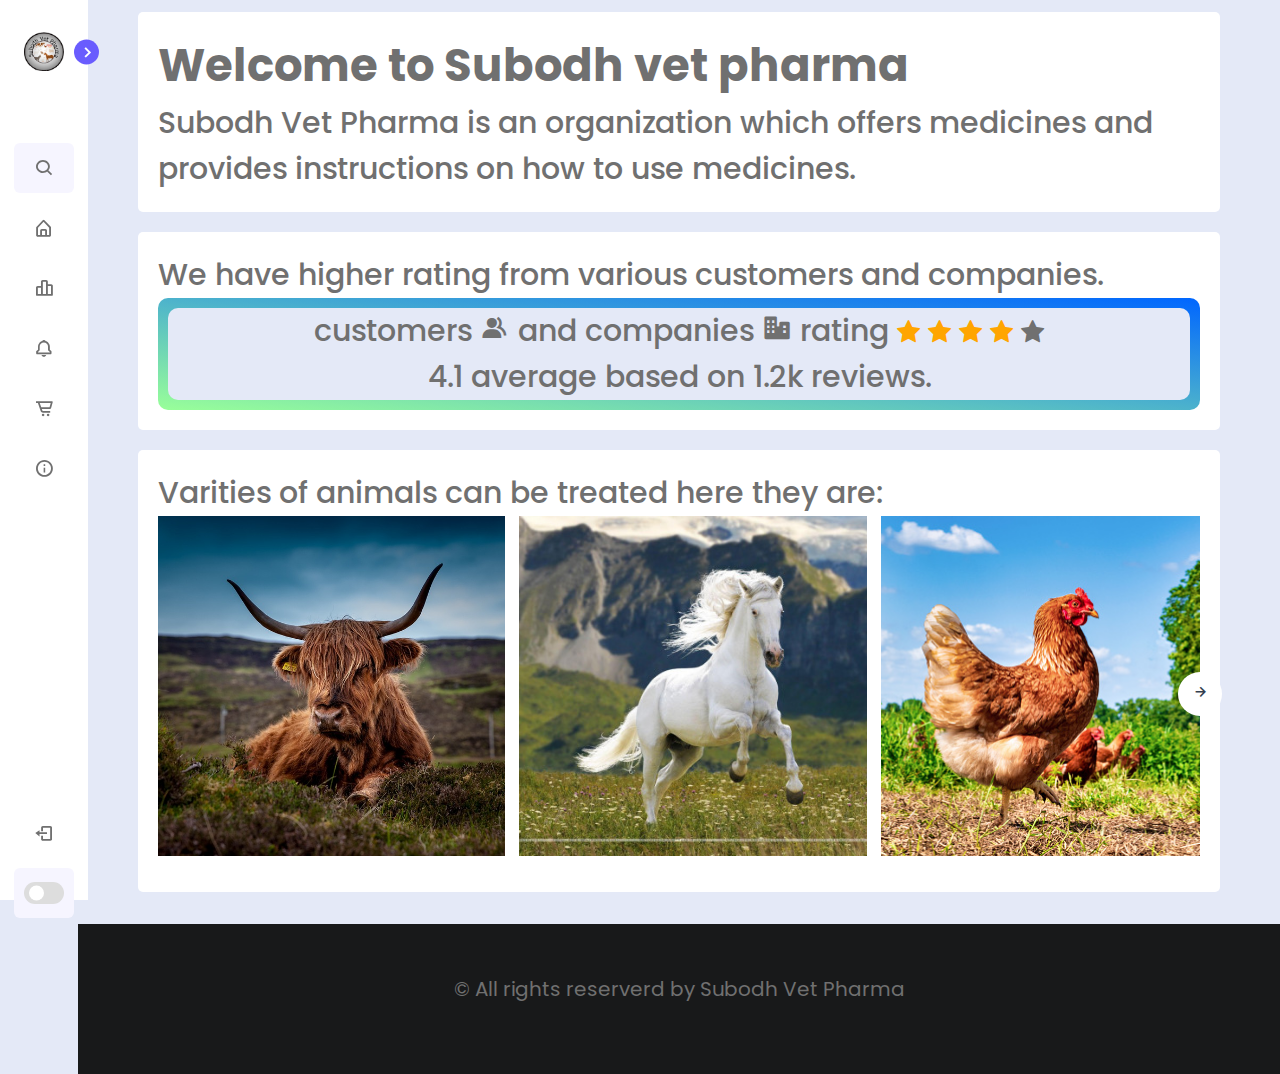
==== commit c5a4d160: "ok" ====
--- a/index.html
+++ b/index.html
@@ -120,7 +120,7 @@
     <div class="c">
     <span class="people">customers <i class='bx bxs-group'></i> and companies <i class='bx bxs-business'></i> rating </span>
  
-<<<<<<< HEAD
+
     <span class="fa fa-star checked"></span>
     <span class="fa fa-star checked"></span>
     <span class="fa fa-star checked"></span>
@@ -128,63 +128,7 @@
     <span class="fa fa-star"></span>
     <p>4.1 average based on 1.2k reviews.</p>
     </div>
-=======
-</div>
-
-        </div>
-<div class="content content-4">
-       
-        <div class="our">
-
-        </div>
-        
-          <div class="about-section">
-        
-          </div>
-          <div class="b">
-            <div class="profile-card">
-              <div class="image">
-                <img src="images/govinda prasad aryal.jpg" alt="" class="profile-img" />
-              </div>
-        
-              <div class="text-data">
-                <span class="name">Govinda Prasad Aryal</span>
-                <span class="job">CEO & Founder</span>
-              </div>
-        
-              <div class="media-buttons">
-                <a href="https://www.facebook.com/profile.php?id=100022083428106" style="background: #4267b2" class="link">
-                  <i class="bx bxl-facebook"></i>
-                </a>
-                <a href="#" style="background: #1da1f2" class="link">
-                  <i class="bx bxl-twitter"></i>
-                </a>
-                <a href="#" style="background: #e1306c" class="link">
-                  <i class="bx bxl-instagram"></i>
-                </a>
-                <a href="https://www.youtube.com/channel/UCraz3pRPu_sYsTrEeSVxAfg" style="background: #ff0000" class="link">
-                  <i class="bx bxl-youtube"></i>
-                </a>
-              </div>
-        
-              <div class="buttons">
-                <button class="button">Subscribe</button>
-                <button class="button">Message</button>
-              </div>
-            </div>
-            </div>
-        <p style="color:white">subodh is a good boy</p>
-        
-</div>
-    <div class="footer">
-   <p class="blank">
-    
-       <a href="mailto:aryalsubodh4@gmail.com"><ion-icon name="mail-outline" size="large" class="mail"></ion-icon></a>
-      <a href="https://www.facebook.com/people/Subodh-Vet-Pharma/100054620477006/"><ion-icon name="logo-facebook" class="facebook" size="large"></ion-icon></a>                              
-      <p class="symbol">&copy All rights reserverd by Subodh Vet Pharma</p>
-    
->>>>>>> d203a532901769e09e6e58cd33d0ebaeb812bb6a
-    </div>
+ </div>
 
 
 
